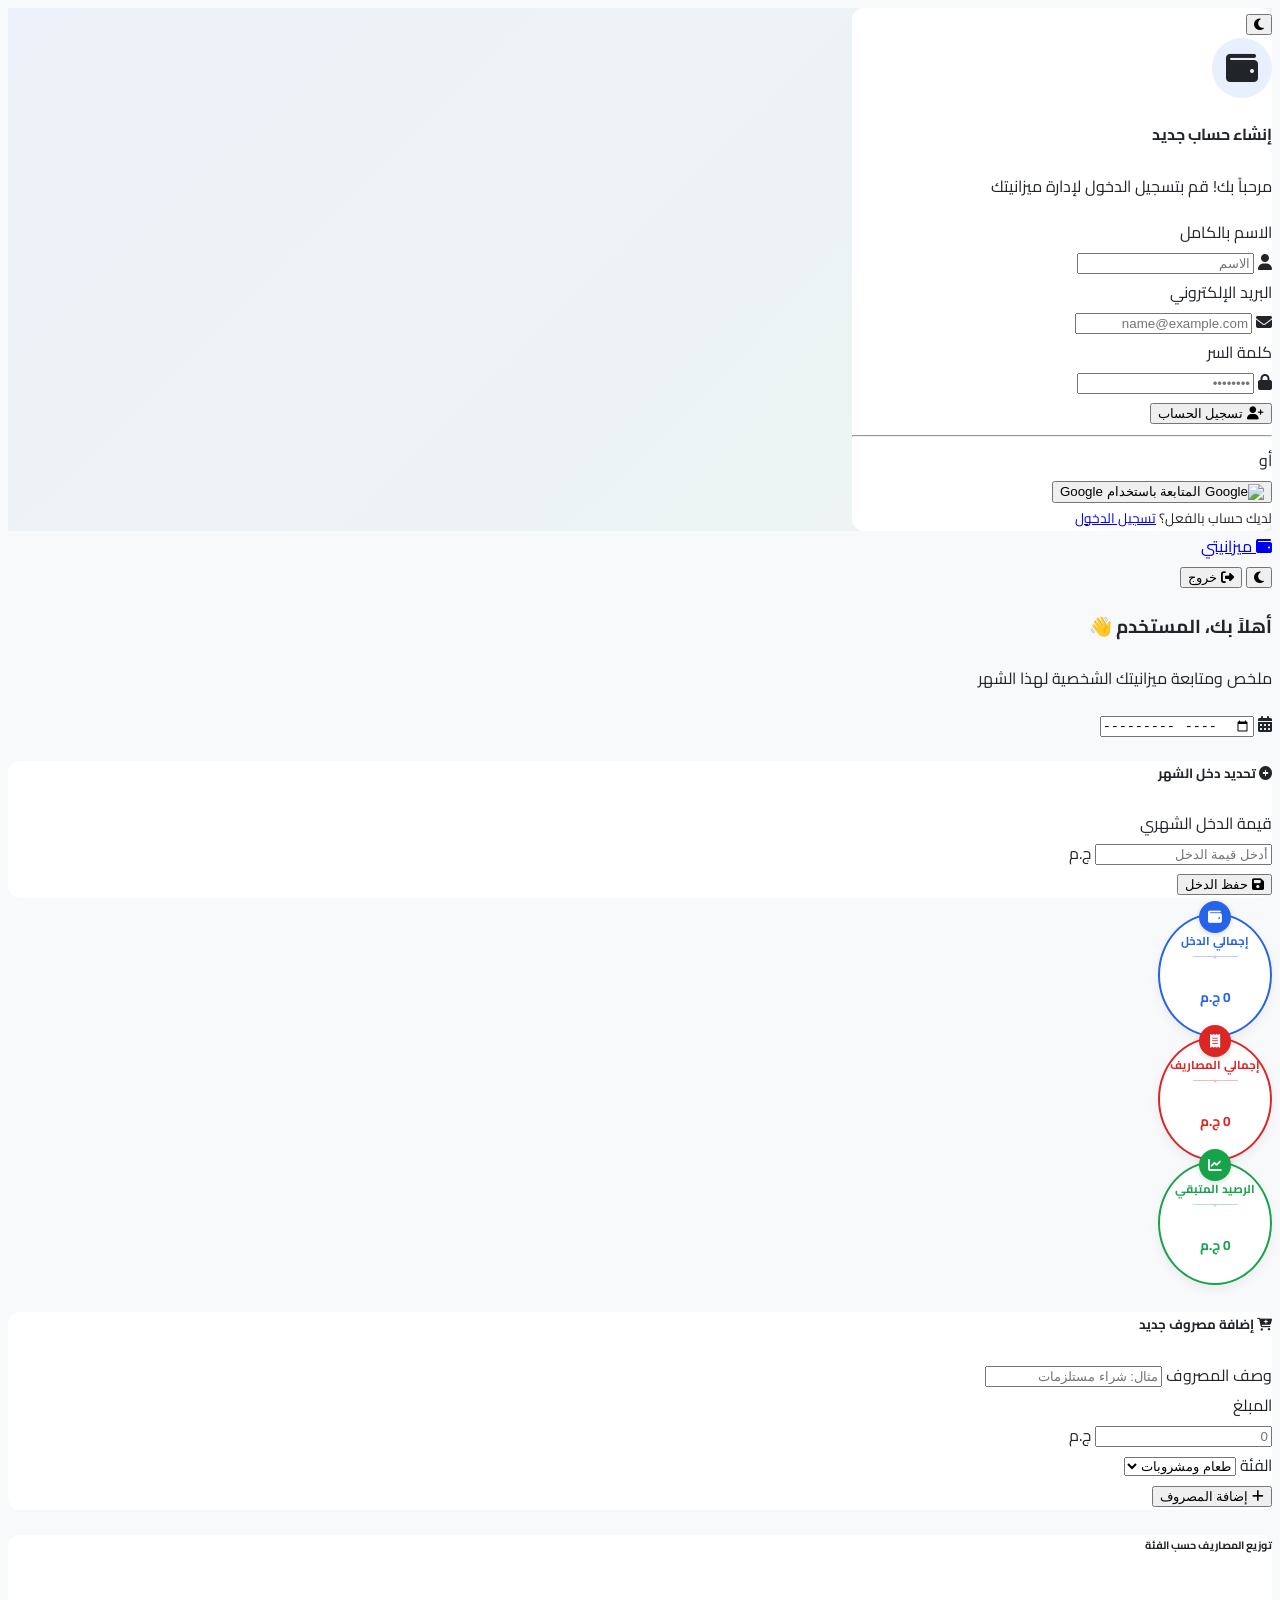
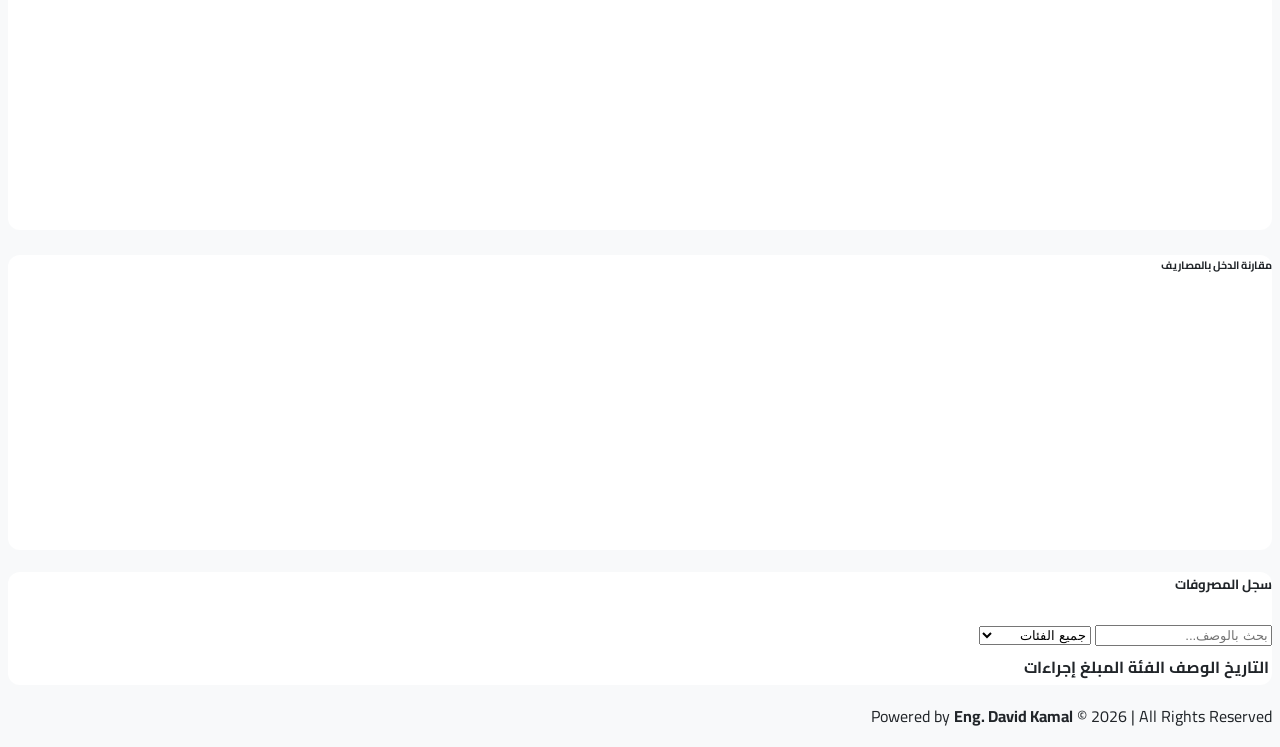
==== index.html @ 18a482fd "Update index.html Added footer section with copyright information." ====
<!DOCTYPE html>
<html lang="ar" dir="rtl" data-bs-theme="light">
<head>
    <meta charset="UTF-8">
    <meta name="viewport" content="width=device-width, initial-scale=1.0">
    <title>إدارة الميزانية المنزلية</title>
    <!-- Google Fonts: Cairo -->
    <link rel="preconnect" href="https://fonts.googleapis.com">
    <link rel="preconnect" href="https://fonts.gstatic.com" crossorigin>
    <link href="https://fonts.googleapis.com/css2?family=Cairo:wght@400;600;700&display=swap" rel="stylesheet">
    <!-- Bootstrap 5 RTL -->
    <link rel="stylesheet" href="https://cdn.jsdelivr.net/npm/bootstrap@5.3.2/dist/css/bootstrap.rtl.min.css">
    <!-- Font Awesome -->
    <link rel="stylesheet" href="https://cdnjs.cloudflare.com/ajax/libs/font-awesome/6.5.1/css/all.min.css">
    <!-- Custom CSS -->
    <link rel="stylesheet" href="style.css">
</head>
<body>

    <!-- Auth Section -->
    <section id="authSection" class="auth-container d-flex align-items-center justify-content-center min-vh-100">
        <div class="card auth-card shadow-sm p-4 border">
            <div class="text-end mb-2">
                <button id="themeToggleAuth" class="btn btn-sm btn-outline-secondary rounded-circle">
                    <i class="fa-solid fa-moon"></i>
                </button>
            </div>
            <div class="text-center mb-4">
                <div class="auth-icon-wrapper mb-2">
                    <i class="fa-solid fa-wallet fa-2x text-primary"></i>
                </div>
                <h4 id="authTitle" class="fw-bold mb-1">إنشاء حساب جديد</h4>
                <p class="text-muted small mb-0">مرحباً بك! قم بتسجيل الدخول لإدارة ميزانيتك</p>
            </div>

            <form id="authForm">
                <div id="nameFieldGroup" class="mb-3">
                    <label class="form-label fw-semibold">الاسم بالكامل</label>
                    <div class="input-group">
                        <span class="input-group-text"><i class="fa-solid fa-user"></i></span>
                        <input type="text" id="authName" class="form-control" placeholder="الاسم">
                    </div>
                </div>
                <div class="mb-3">
                    <label class="form-label fw-semibold">البريد الإلكتروني</label>
                    <div class="input-group">
                        <span class="input-group-text"><i class="fa-solid fa-envelope"></i></span>
                        <input type="email" id="authEmail" class="form-control" placeholder="name@example.com" required>
                    </div>
                </div>
                <div class="mb-3">
                    <label class="form-label fw-semibold">كلمة السر</label>
                    <div class="input-group">
                        <span class="input-group-text"><i class="fa-solid fa-lock"></i></span>
                        <input type="password" id="authPassword" class="form-control" placeholder="••••••••" required>
                    </div>
                </div>
                <button type="submit" id="authBtn" class="btn btn-primary w-100 py-2 fw-bold mb-3">
                    <i class="fa-solid fa-user-plus me-1"></i> تسجيل الحساب
                </button>
            </form>

            <div class="text-center position-relative my-3">
                <hr class="text-muted">
                <span class="position-absolute top-50 start-50 translate-middle bg-body px-3 text-muted small">أو</span>
            </div>

            <button id="googleAuthBtn" class="btn btn-outline-secondary w-100 py-2 fw-semibold mb-3 d-flex align-items-center justify-content-center gap-2">
                <img src="https://www.gstatic.com/firebasejs/ui/2.0.0/images/auth/google.svg" width="18" alt="Google">
                المتابعة باستخدام Google
            </button>

            <div class="text-center fs-7">
                <span id="toggleAuthText" class="text-muted">لديك حساب بالفعل؟</span>
                <a href="#" id="toggleAuthBtn" class="fw-bold text-decoration-none ms-1">تسجيل الدخول</a>
            </div>
        </div>
    </section>

    <!-- App Dashboard Section -->
    <section id="appSection" class="d-none">
        <!-- Navbar -->
        <nav class="navbar navbar-expand-lg bg-body shadow-sm sticky-top py-2 border-bottom">
            <div class="container">
                <a class="navbar-brand d-flex align-items-center gap-2 fw-bold text-primary fs-4" href="#">
                    <i class="fa-solid fa-wallet"></i>
                    <span>ميزانيتي</span>
                </a>
                <div class="d-flex align-items-center gap-3">
                    <button id="themeToggleApp" class="btn btn-sm btn-outline-secondary rounded-circle">
                        <i class="fa-solid fa-moon"></i>
                    </button>
                    <button id="logoutBtn" class="btn btn-outline-danger btn-sm rounded-pill px-3">
                        <i class="fa-solid fa-right-from-bracket me-1"></i> خروج
                    </button>
                </div>
            </div>
        </nav>

        <!-- Main Content -->
        <main class="container py-4">
            <!-- 1. الترحيب واختيار الشهر -->
            <div class="row align-items-center mb-4">
                <div class="col-md-6 mb-3 mb-md-0">
                    <h3 class="fw-bold mb-1">أهلاً بك، <span id="userNameDisplay" class="text-primary">المستخدم</span> 👋</h3>
                    <p class="text-muted mb-0">ملخص ومتابعة ميزانيتك الشخصية لهذا الشهر</p>
                </div>
                <div class="col-md-6 d-flex justify-content-md-end">
                    <div class="input-group shadow-sm" style="max-width: 240px;">
                        <span class="input-group-text bg-primary text-white"><i class="fa-solid fa-calendar-days"></i></span>
                        <input type="month" id="monthPicker" class="form-control fw-bold text-center">
                    </div>
                </div>
            </div>

            <!-- 2. نموذج تحديد الدخل الشهري -->
            <div class="card border shadow-sm p-4 mb-4">
                <h5 class="fw-bold mb-3 d-flex align-items-center gap-2">
                    <i class="fa-solid fa-plus-circle text-primary"></i> تحديد دخل الشهر
                </h5>
                <div class="row align-items-end g-3">
                    <div class="col-md-8">
                        <label class="form-label text-muted small fw-semibold">قيمة الدخل الشهري</label>
                        <div class="input-group">
                            <input type="number" id="monthlyIncomeInput" class="form-control" placeholder="أدخل قيمة الدخل">
                            <span class="input-group-text">ج.م</span>
                        </div>
                    </div>
                    <div class="col-md-4">
                        <button id="saveIncomeBtn" class="btn btn-primary w-100 fw-bold">
                            <i class="fa-solid fa-floppy-disk me-1"></i> حفظ الدخل
                        </button>
                    </div>
                </div>
            </div>

          <!-- 3. بطاقات ملخص الأرقام (دوائر صغيرة بجانب بعضها) -->
<div class="summary-horizontal-container mb-4">
    <div class="d-flex justify-content-center align-items-center gap-3 flex-wrap">
        <!-- إجمالي الدخل -->
        <div class="stat-circle income-card">
            <div class="icon-badge bg-blue">
                <i class="fa-solid fa-wallet"></i>
            </div>
            <span class="stat-title text-blue">إجمالي الدخل</span>
            <div class="divider-line bg-blue">
                <span class="dot bg-blue"></span>
            </div>
            <h5 id="totalIncomeText" class="stat-value text-blue mb-0">0 ج.م</h5>
        </div>

        <!-- إجمالي المصاريف -->
        <div class="stat-circle expense-card">
            <div class="icon-badge bg-red">
                <i class="fa-solid fa-receipt"></i>
            </div>
            <span class="stat-title text-red">إجمالي المصاريف</span>
            <div class="divider-line bg-red">
                <span class="dot bg-red"></span>
            </div>
            <h5 id="totalExpenseText" class="stat-value text-red mb-0">0 ج.م</h5>
        </div>

        <!-- الرصيد المتبقي -->
        <div class="stat-circle remaining-card">
            <div class="icon-badge bg-green">
                <i class="fa-solid fa-chart-line"></i>
            </div>
            <span class="stat-title text-green">الرصيد المتبقي</span>
            <div class="divider-line bg-green">
                <span class="dot bg-green"></span>
            </div>
            <h5 id="remainingText" class="stat-value text-green mb-0">0 ج.م</h5>
        </div>
    </div>
</div>

            <!-- 4. نموذج إضافة المصروف -->
            <div class="card border shadow-sm p-4 mb-4">
                <h5 class="fw-bold mb-3 d-flex align-items-center gap-2">
                    <i class="fa-solid fa-cart-plus text-danger"></i> إضافة مصروف جديد
                </h5>
                <form id="transactionForm" class="row g-3">
                    <div class="col-md-5">
                        <label class="form-label text-muted small fw-semibold">وصف المصروف</label>
                        <input type="text" id="descInput" class="form-control" placeholder="مثال: شراء مستلزمات" required>
                    </div>
                    <div class="col-md-3">
                        <label class="form-label text-muted small fw-semibold">المبلغ</label>
                        <div class="input-group">
                            <input type="number" id="amountInput" class="form-control" placeholder="0" step="0.01" required>
                            <span class="input-group-text">ج.م</span>
                        </div>
                    </div>
                    <div class="col-md-4">
                        <label class="form-label text-muted small fw-semibold">الفئة</label>
                        <select id="categoryInput" class="form-select">
                            <option value="طعام">طعام ومشروبات</option>
                            <option value="تسوق">تسوق</option>
                            <option value="فواتير">فواتير وخدمات</option>
                            <option value="مواصلات">مواصلات</option>
                            <option value="صحة">صحة وعلاج</option>
                            <option value="أخرى">أخرى</option>
                        </select>
                    </div>
                    <div class="col-12 text-end mt-4">
                        <button type="submit" class="btn btn-danger fw-bold px-4">
                            <i class="fa-solid fa-plus me-1"></i> إضافة المصروف
                        </button>
                    </div>
                </form>
            </div>

            <!-- 5. الرسوم البيانية -->
            <div class="row g-4 mb-4">
                <div class="col-md-6">
                    <div class="card border shadow-sm p-4">
                        <h6 class="fw-bold mb-3">توزيع المصاريف حسب الفئة</h6>
                        <div class="chart-container" style="position: relative; height: 250px;">
                            <canvas id="categoryChart"></canvas>
                        </div>
                    </div>
                </div>
                <div class="col-md-6">
                    <div class="card border shadow-sm p-4">
                        <h6 class="fw-bold mb-3">مقارنة الدخل بالمصاريف</h6>
                        <div class="chart-container" style="position: relative; height: 250px;">
                            <canvas id="comparisonChart"></canvas>
                        </div>
                    </div>
                </div>
            </div>

            <!-- 6. جدول سجل المصروفات -->
            <div class="card border shadow-sm p-4">
                <div class="d-flex flex-wrap align-items-center justify-content-between gap-3 mb-3">
                    <h5 class="fw-bold mb-0">سجل المصروفات</h5>
                    <div class="d-flex flex-wrap gap-2">
                        <input type="text" id="searchInput" class="form-control form-control-sm" placeholder="بحث بالوصف..." style="max-width: 200px;">
                        <select id="filterCategory" class="form-select form-select-sm" style="max-width: 160px;">
                            <option value="ALL">جميع الفئات</option>
                            <option value="طعام">طعام ومشروبات</option>
                            <option value="تسوق">تسوق</option>
                            <option value="فواتير">فواتير وخدمات</option>
                            <option value="مواصلات">مواصلات</option>
                            <option value="صحة">صحة وعلاج</option>
                            <option value="أخرى">أخرى</option>
                        </select>
                    </div>
                </div>

                <div class="table-responsive">
                    <table class="table table-hover align-middle mb-0">
                        <thead class="table-light">
                            <tr>
                                <th>التاريخ</th>
                                <th>الوصف</th>
                                <th>الفئة</th>
                                <th>المبلغ</th>
                                <th class="text-center">إجراءات</th>
                            </tr>
                        </thead>
                        <tbody id="transactionsTableBody">
                            <!-- Populated via JS -->
                        </tbody>
                    </table>
                </div>
            </div>
        </main>
       <!-- Footer / Copyright Section -->
<footer class="footer py-3 bg-body border-top text-center mt-auto">
    <div class="container">
        <p class="text-muted small mb-0">
            Powered by <strong class="text-primary">Eng. David Kamal</strong> &copy; 2026 | All Rights Reserved
        </p>
    </div>
</footer>
    </section>

    <!-- Dependencies -->
    <script src="https://cdn.jsdelivr.net/npm/bootstrap@5.3.2/dist/js/bootstrap.bundle.min.js"></script>
    <script src="https://cdn.jsdelivr.net/npm/chart.js"></script>
    <script src="https://cdn.jsdelivr.net/npm/sweetalert2@11"></script>
    <script type="module" src="app.js"></script>
</body>
</html>
---- style.css ----
/* ==========================================
   1. General Setup & Variables
   ========================================== */
:root {
    --bg-body: #f8f9fa;
    --card-bg: #ffffff;
    --text-color: #212529;
    --border-color: #dee2e6;
    --primary-blue: #2563eb;
    --danger-red: #dc2626;
    --success-green: #16a34a;
}

[data-bs-theme="dark"] {
    --bg-body: #0f172a;
    --card-bg: #1e293b;
    --text-color: #f8fafc;
    --border-color: #334155;
}

body {
    font-family: 'Cairo', sans-serif;
    background-color: var(--bg-body);
    color: var(--text-color);
    transition: background-color 0.3s ease, color 0.3s ease;
}

/* ==========================================
   2. Authentication Section
   ========================================== */
.auth-container {
    background: linear-gradient(135deg, rgba(37, 99, 235, 0.05) 0%, rgba(22, 163, 74, 0.05) 100%);
}

.auth-card {
    width: 100%;
    max-width: 420px;
    border-radius: 16px;
    background-color: var(--card-bg) !important;
    border-color: var(--border-color) !important;
}

.auth-icon-wrapper {
    width: 60px;
    height: 60px;
    background-color: rgba(37, 99, 235, 0.1);
    border-radius: 50%;
    display: inline-flex;
    align-items: center;
    justify-content: center;
}

.fs-7 {
    font-size: 0.85rem;
}

/* ==========================================
   3. Cards & Structure
   ========================================== */
.card {
    background-color: var(--card-bg) !important;
    border-color: var(--border-color) !important;
    border-radius: 12px;
    color: var(--text-color);
}

/* ==========================================
   4. Compact Horizontal Circle Summary Cards
   ========================================== */
.summary-horizontal-container {
    padding: 15px 0 5px 0;
    width: 100%;
}

.stat-circle {
    position: relative !important;
    width: 110px !important;
    height: 110px !important;
    min-width: 110px !important;
    min-height: 110px !important;
    border-radius: 50% !important;
    background-color: var(--card-bg) !important;
    display: flex !important;
    flex-direction: column !important;
    align-items: center !important;
    justify-content: center !important;
    box-shadow: 0 4px 12px rgba(0, 0, 0, 0.06);
    border: 2px solid;
    padding-top: 10px !important;
    transition: transform 0.2s ease, box-shadow 0.2s ease;
}

.stat-circle:hover {
    transform: translateY(-3px);
    box-shadow: 0 6px 16px rgba(0, 0, 0, 0.1);
}

/* Card Borders & Colors */
.income-card { border-color: var(--primary-blue) !important; }
.expense-card { border-color: var(--danger-red) !important; }
.remaining-card { border-color: var(--success-green) !important; }

.text-blue { color: var(--primary-blue) !important; }
.text-red { color: var(--danger-red) !important; }
.text-green { color: var(--success-green) !important; }

/* Floating Top Icon Badge */
.icon-badge {
    position: absolute !important;
    top: -14px !important;
    width: 32px !important;
    height: 32px !important;
    border-radius: 50% !important;
    display: flex !important;
    align-items: center !important;
    justify-content: center !important;
    color: #ffffff !important;
    font-size: 0.85rem !important;
    box-shadow: 0 2px 6px rgba(0, 0, 0, 0.15);
}

.bg-blue { background-color: var(--primary-blue) !important; }
.bg-red { background-color: var(--danger-red) !important; }
.bg-green { background-color: var(--success-green) !important; }

/* Typography & Separator inside Circles */
.stat-title {
    font-weight: 700;
    font-size: 0.72rem !important;
    margin-top: 2px;
    white-space: nowrap;
}

.stat-value {
    font-weight: 700;
    font-size: 0.85rem !important;
    white-space: nowrap;
}

.divider-line {
    position: relative;
    width: 45px !important;
    height: 1px !important;
    opacity: 0.3;
    margin: 4px 0 !important;
}

.divider-line .dot {
    position: absolute;
    top: 50%;
    left: 50%;
    transform: translate(-50%, -50%);
    width: 3px !important;
    height: 3px !important;
    border-radius: 50%;
    opacity: 1;
}

/* ==========================================
   5. Tables & Form Controls
   ========================================== */
.table {
    color: var(--text-color) !important;
}

[data-bs-theme="dark"] .table-light {
    background-color: #334155 !important;
    color: #f8fafc !important;
}

[data-bs-theme="dark"] .form-control,
[data-bs-theme="dark"] .form-select,
[data-bs-theme="dark"] .input-group-text {
    background-color: #1e293b;
    border-color: #334155;
    color: #f8fafc;
}

[data-bs-theme="dark"] .form-control::placeholder {
    color: #94a3b8;
}

/* Responsive adjustments */
@media (max-width: 576px) {
    .stat-circle {
        width: 95px !important;
        height: 95px !important;
        min-width: 95px !important;
        min-height: 95px !important;
    }
    .stat-title {
        font-size: 0.65rem !important;
    }
    .stat-value {
        font-size: 0.75rem !important;
    }
}
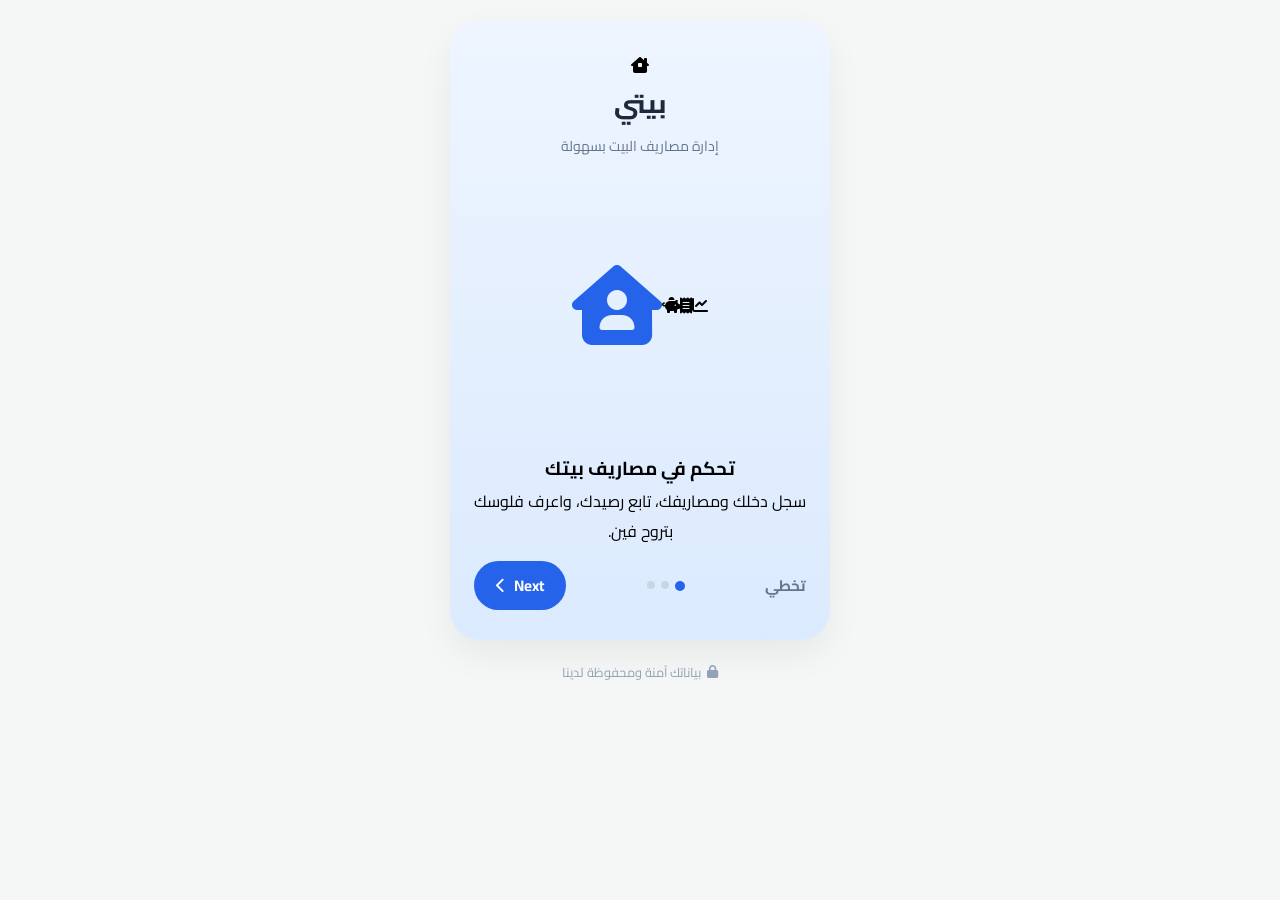
==== commit 93cd5483: "Rename onboarding.html to index.html" ====
--- a/index.html
+++ b/index.html
@@ -1,286 +1,94 @@
-<!DOCTYPE html>
-<html lang="ar" dir="rtl" data-bs-theme="light">
-<head>
-    <meta charset="UTF-8">
-    <meta name="viewport" content="width=device-width, initial-scale=1.0">
-    <title>إدارة الميزانية المنزلية</title>
-    <!-- Google Fonts: Cairo -->
-    <link rel="preconnect" href="https://fonts.googleapis.com">
-    <link rel="preconnect" href="https://fonts.gstatic.com" crossorigin>
-    <link href="https://fonts.googleapis.com/css2?family=Cairo:wght@400;600;700&display=swap" rel="stylesheet">
-    <!-- Bootstrap 5 RTL -->
-    <link rel="stylesheet" href="https://cdn.jsdelivr.net/npm/bootstrap@5.3.2/dist/css/bootstrap.rtl.min.css">
-    <!-- Font Awesome -->
-    <link rel="stylesheet" href="https://cdnjs.cloudflare.com/ajax/libs/font-awesome/6.5.1/css/all.min.css">
-    <!-- Custom CSS -->
-    <link rel="stylesheet" href="style.css">
-</head>
-<body>
-
-    <!-- Auth Section -->
-    <section id="authSection" class="auth-container d-flex align-items-center justify-content-center min-vh-100">
-        <div class="card auth-card shadow-sm p-4 border">
-            <div class="text-end mb-2">
-                <button id="themeToggleAuth" class="btn btn-sm btn-outline-secondary rounded-circle">
-                    <i class="fa-solid fa-moon"></i>
-                </button>
-            </div>
-            <div class="text-center mb-4">
-                <div class="auth-icon-wrapper mb-2">
-                    <i class="fa-solid fa-wallet fa-2x text-primary"></i>
-                </div>
-                <h4 id="authTitle" class="fw-bold mb-1">إنشاء حساب جديد</h4>
-                <p class="text-muted small mb-0">مرحباً بك! قم بتسجيل الدخول لإدارة ميزانيتك</p>
-            </div>
-
-            <form id="authForm">
-                <div id="nameFieldGroup" class="mb-3">
-                    <label class="form-label fw-semibold">الاسم بالكامل</label>
-                    <div class="input-group">
-                        <span class="input-group-text"><i class="fa-solid fa-user"></i></span>
-                        <input type="text" id="authName" class="form-control" placeholder="الاسم">
-                    </div>
-                </div>
-                <div class="mb-3">
-                    <label class="form-label fw-semibold">البريد الإلكتروني</label>
-                    <div class="input-group">
-                        <span class="input-group-text"><i class="fa-solid fa-envelope"></i></span>
-                        <input type="email" id="authEmail" class="form-control" placeholder="name@example.com" required>
-                    </div>
-                </div>
-                <div class="mb-3">
-                    <label class="form-label fw-semibold">كلمة السر</label>
-                    <div class="input-group">
-                        <span class="input-group-text"><i class="fa-solid fa-lock"></i></span>
-                        <input type="password" id="authPassword" class="form-control" placeholder="••••••••" required>
-                    </div>
-                </div>
-                <button type="submit" id="authBtn" class="btn btn-primary w-100 py-2 fw-bold mb-3">
-                    <i class="fa-solid fa-user-plus me-1"></i> تسجيل الحساب
-                </button>
-            </form>
-
-            <div class="text-center position-relative my-3">
-                <hr class="text-muted">
-                <span class="position-absolute top-50 start-50 translate-middle bg-body px-3 text-muted small">أو</span>
-            </div>
-
-            <button id="googleAuthBtn" class="btn btn-outline-secondary w-100 py-2 fw-semibold mb-3 d-flex align-items-center justify-content-center gap-2">
-                <img src="https://www.gstatic.com/firebasejs/ui/2.0.0/images/auth/google.svg" width="18" alt="Google">
-                المتابعة باستخدام Google
-            </button>
-
-            <div class="text-center fs-7">
-                <span id="toggleAuthText" class="text-muted">لديك حساب بالفعل؟</span>
-                <a href="#" id="toggleAuthBtn" class="fw-bold text-decoration-none ms-1">تسجيل الدخول</a>
-            </div>
-        </div>
-    </section>
-
-    <!-- App Dashboard Section -->
-    <section id="appSection" class="d-none">
-        <!-- Navbar -->
-        <nav class="navbar navbar-expand-lg bg-body shadow-sm sticky-top py-2 border-bottom">
-            <div class="container">
-                <a class="navbar-brand d-flex align-items-center gap-2 fw-bold text-primary fs-4" href="#">
-                    <i class="fa-solid fa-wallet"></i>
-                    <span>ميزانيتي</span>
-                </a>
-                <div class="d-flex align-items-center gap-3">
-                    <button id="themeToggleApp" class="btn btn-sm btn-outline-secondary rounded-circle">
-                        <i class="fa-solid fa-moon"></i>
-                    </button>
-                    <button id="logoutBtn" class="btn btn-outline-danger btn-sm rounded-pill px-3">
-                        <i class="fa-solid fa-right-from-bracket me-1"></i> خروج
-                    </button>
-                </div>
-            </div>
-        </nav>
-
-        <!-- Main Content -->
-        <main class="container py-4">
-            <!-- 1. الترحيب واختيار الشهر -->
-            <div class="row align-items-center mb-4">
-                <div class="col-md-6 mb-3 mb-md-0">
-                    <h3 class="fw-bold mb-1">أهلاً بك، <span id="userNameDisplay" class="text-primary">المستخدم</span> 👋</h3>
-                    <p class="text-muted mb-0">ملخص ومتابعة ميزانيتك الشخصية لهذا الشهر</p>
-                </div>
-                <div class="col-md-6 d-flex justify-content-md-end">
-                    <div class="input-group shadow-sm" style="max-width: 240px;">
-                        <span class="input-group-text bg-primary text-white"><i class="fa-solid fa-calendar-days"></i></span>
-                        <input type="month" id="monthPicker" class="form-control fw-bold text-center">
-                    </div>
-                </div>
-            </div>
-
-            <!-- 2. نموذج تحديد الدخل الشهري -->
-            <div class="card border shadow-sm p-4 mb-4">
-                <h5 class="fw-bold mb-3 d-flex align-items-center gap-2">
-                    <i class="fa-solid fa-plus-circle text-primary"></i> تحديد دخل الشهر
-                </h5>
-                <div class="row align-items-end g-3">
-                    <div class="col-md-8">
-                        <label class="form-label text-muted small fw-semibold">قيمة الدخل الشهري</label>
-                        <div class="input-group">
-                            <input type="number" id="monthlyIncomeInput" class="form-control" placeholder="أدخل قيمة الدخل">
-                            <span class="input-group-text">ج.م</span>
-                        </div>
-                    </div>
-                    <div class="col-md-4">
-                        <button id="saveIncomeBtn" class="btn btn-primary w-100 fw-bold">
-                            <i class="fa-solid fa-floppy-disk me-1"></i> حفظ الدخل
-                        </button>
-                    </div>
-                </div>
-            </div>
-
-          <!-- 3. بطاقات ملخص الأرقام (دوائر صغيرة بجانب بعضها) -->
-<div class="summary-horizontal-container mb-4">
-    <div class="d-flex justify-content-center align-items-center gap-3 flex-wrap">
-        <!-- إجمالي الدخل -->
-        <div class="stat-circle income-card">
-            <div class="icon-badge bg-blue">
-                <i class="fa-solid fa-wallet"></i>
-            </div>
-            <span class="stat-title text-blue">إجمالي الدخل</span>
-            <div class="divider-line bg-blue">
-                <span class="dot bg-blue"></span>
-            </div>
-            <h5 id="totalIncomeText" class="stat-value text-blue mb-0">0 ج.م</h5>
-        </div>
-
-        <!-- إجمالي المصاريف -->
-        <div class="stat-circle expense-card">
-            <div class="icon-badge bg-red">
-                <i class="fa-solid fa-receipt"></i>
-            </div>
-            <span class="stat-title text-red">إجمالي المصاريف</span>
-            <div class="divider-line bg-red">
-                <span class="dot bg-red"></span>
-            </div>
-            <h5 id="totalExpenseText" class="stat-value text-red mb-0">0 ج.م</h5>
-        </div>
-
-        <!-- الرصيد المتبقي -->
-        <div class="stat-circle remaining-card">
-            <div class="icon-badge bg-green">
-                <i class="fa-solid fa-chart-line"></i>
-            </div>
-            <span class="stat-title text-green">الرصيد المتبقي</span>
-            <div class="divider-line bg-green">
-                <span class="dot bg-green"></span>
-            </div>
-            <h5 id="remainingText" class="stat-value text-green mb-0">0 ج.م</h5>
-        </div>
-    </div>
-</div>
-
-            <!-- 4. نموذج إضافة المصروف -->
-            <div class="card border shadow-sm p-4 mb-4">
-                <h5 class="fw-bold mb-3 d-flex align-items-center gap-2">
-                    <i class="fa-solid fa-cart-plus text-danger"></i> إضافة مصروف جديد
-                </h5>
-                <form id="transactionForm" class="row g-3">
-                    <div class="col-md-5">
-                        <label class="form-label text-muted small fw-semibold">وصف المصروف</label>
-                        <input type="text" id="descInput" class="form-control" placeholder="مثال: شراء مستلزمات" required>
-                    </div>
-                    <div class="col-md-3">
-                        <label class="form-label text-muted small fw-semibold">المبلغ</label>
-                        <div class="input-group">
-                            <input type="number" id="amountInput" class="form-control" placeholder="0" step="0.01" required>
-                            <span class="input-group-text">ج.م</span>
-                        </div>
-                    </div>
-                    <div class="col-md-4">
-                        <label class="form-label text-muted small fw-semibold">الفئة</label>
-                        <select id="categoryInput" class="form-select">
-                            <option value="طعام">طعام ومشروبات</option>
-                            <option value="تسوق">تسوق</option>
-                            <option value="فواتير">فواتير وخدمات</option>
-                            <option value="مواصلات">مواصلات</option>
-                            <option value="صحة">صحة وعلاج</option>
-                            <option value="أخرى">أخرى</option>
-                        </select>
-                    </div>
-                    <div class="col-12 text-end mt-4">
-                        <button type="submit" class="btn btn-danger fw-bold px-4">
-                            <i class="fa-solid fa-plus me-1"></i> إضافة المصروف
-                        </button>
-                    </div>
-                </form>
-            </div>
-
-            <!-- 5. الرسوم البيانية -->
-            <div class="row g-4 mb-4">
-                <div class="col-md-6">
-                    <div class="card border shadow-sm p-4">
-                        <h6 class="fw-bold mb-3">توزيع المصاريف حسب الفئة</h6>
-                        <div class="chart-container" style="position: relative; height: 250px;">
-                            <canvas id="categoryChart"></canvas>
-                        </div>
-                    </div>
-                </div>
-                <div class="col-md-6">
-                    <div class="card border shadow-sm p-4">
-                        <h6 class="fw-bold mb-3">مقارنة الدخل بالمصاريف</h6>
-                        <div class="chart-container" style="position: relative; height: 250px;">
-                            <canvas id="comparisonChart"></canvas>
-                        </div>
-                    </div>
-                </div>
-            </div>
-
-            <!-- 6. جدول سجل المصروفات -->
-            <div class="card border shadow-sm p-4">
-                <div class="d-flex flex-wrap align-items-center justify-content-between gap-3 mb-3">
-                    <h5 class="fw-bold mb-0">سجل المصروفات</h5>
-                    <div class="d-flex flex-wrap gap-2">
-                        <input type="text" id="searchInput" class="form-control form-control-sm" placeholder="بحث بالوصف..." style="max-width: 200px;">
-                        <select id="filterCategory" class="form-select form-select-sm" style="max-width: 160px;">
-                            <option value="ALL">جميع الفئات</option>
-                            <option value="طعام">طعام ومشروبات</option>
-                            <option value="تسوق">تسوق</option>
-                            <option value="فواتير">فواتير وخدمات</option>
-                            <option value="مواصلات">مواصلات</option>
-                            <option value="صحة">صحة وعلاج</option>
-                            <option value="أخرى">أخرى</option>
-                        </select>
-                    </div>
-                </div>
-
-                <div class="table-responsive">
-                    <table class="table table-hover align-middle mb-0">
-                        <thead class="table-light">
-                            <tr>
-                                <th>التاريخ</th>
-                                <th>الوصف</th>
-                                <th>الفئة</th>
-                                <th>المبلغ</th>
-                                <th class="text-center">إجراءات</th>
-                            </tr>
-                        </thead>
-                        <tbody id="transactionsTableBody">
-                            <!-- Populated via JS -->
-                        </tbody>
-                    </table>
-                </div>
-            </div>
-        </main>
-       <!-- Footer / Copyright Section -->
-<footer class="footer py-3 bg-body border-top text-center mt-auto">
-    <div class="container">
-        <p class="text-muted small mb-0">
-            Powered by <strong class="text-primary">Eng. David Kamal</strong> &copy; 2026 | All Rights Reserved
-        </p>
-    </div>
-</footer>
-    </section>
-
-    <!-- Dependencies -->
-    <script src="https://cdn.jsdelivr.net/npm/bootstrap@5.3.2/dist/js/bootstrap.bundle.min.js"></script>
-    <script src="https://cdn.jsdelivr.net/npm/chart.js"></script>
-    <script src="https://cdn.jsdelivr.net/npm/sweetalert2@11"></script>
-    <script type="module" src="app.js"></script>
-</body>
-</html>
+<!DOCTYPE html>
+<html lang="ar" dir="rtl">
+<head>
+    <meta charset="UTF-8">
+    <meta name="viewport" content="width=device-width, initial-scale=1.0">
+    <title>مرحباً بك في بيتي</title>
+    <link href="https://fonts.googleapis.com/css2?family=Cairo:wght@400;600;700;800&display=swap" rel="stylesheet">
+    <link rel="stylesheet" href="https://cdnjs.cloudflare.com/ajax/libs/font-awesome/6.5.1/css/all.min.css">
+    <link rel="stylesheet" href="onboarding.css">
+</head>
+<body>
+
+    <div class="onboarding-card theme-blue" id="mainContainer">
+        <!-- Slide 1: تحكم في مصاريف بيتك -->
+        <div class="slide active" id="slide1">
+            <div class="header-logo">
+                <i class="fa-solid fa-house-chimney-window logo-icon"></i>
+                <h2>بيتي</h2>
+                <p>إدارة مصاريف البيت بسهولة</p>
+            </div>
+            <div class="illustration">
+                <div class="circle-icon top-left"><i class="fa-solid fa-chart-line"></i></div>
+                <div class="circle-icon top-right"><i class="fa-solid fa-receipt"></i></div>
+                <div class="circle-icon bottom-right"><i class="fa-solid fa-piggy-bank"></i></div>
+                <div class="main-house-illustration">
+                    <i class="fa-solid fa-house-user main-icon"></i>
+                </div>
+            </div>
+            <div class="slide-content">
+                <h3>تحكم في مصاريف بيتك</h3>
+                <p>سجل دخلك ومصاريفك، تابع رصيدك، واعرف فلوسك بتروح فين.</p>
+            </div>
+        </div>
+
+        <!-- Slide 2: سجل مصاريفك -->
+        <div class="slide" id="slide2">
+            <div class="header-title">
+                <h2>سجل مصاريفك</h2>
+                <p>صنف مصاريفك حسب الفئات المختلفة وكن دائماً على اطلاع.</p>
+            </div>
+            <div class="illustration">
+                <div class="receipt-card">
+                    <div class="receipt-item"><i class="fa-solid fa-cart-shopping text-red"></i><span>1,250 ج</span></div>
+                    <div class="receipt-item"><i class="fa-solid fa-house text-red"></i><span>2,000 ج</span></div>
+                    <div class="receipt-item"><i class="fa-solid fa-car text-red"></i><span>750 ج</span></div>
+                    <div class="receipt-item"><i class="fa-solid fa-utensils text-red"></i><span>2,100 ج</span></div>
+                </div>
+            </div>
+            <div class="slide-content"></div>
+        </div>
+
+        <!-- Slide 3: تابع رصيدك بسهولة -->
+        <div class="slide" id="slide3">
+            <div class="header-title">
+                <h2>تابع رصيدك بسهولة</h2>
+                <p>اعرف رصيدك المتبقي في أي وقت وتابع تقدمك نحو أهدافك.</p>
+            </div>
+            <div class="illustration">
+                <div class="balance-card">
+                    <span class="label">الرصيد المتبقي</span>
+                    <h3 class="amount">6,500 <small>ج.م</small></h3>
+                    <div class="chart-line"><i class="fa-solid fa-chart-line"></i></div>
+                </div>
+            </div>
+            <div class="slide-content">
+                <h3>ابدأ رحلتك الآن</h3>
+                <p>كل ما تحتاجه لإدارة مصاريف بيتك في مكان واحد.</p>
+            </div>
+        </div>
+
+        <!-- Controls / Navigation Footer -->
+        <div class="controls-footer">
+            <button class="btn-text" id="skipOrBackBtn" onclick="handleBackOrSkip()">تخطي</button>
+            
+            <div class="dots-indicator">
+                <span class="dot active" onclick="goToSlide(1)"></span>
+                <span class="dot" onclick="goToSlide(2)"></span>
+                <span class="dot" onclick="goToSlide(3)"></span>
+            </div>
+
+            <button class="btn-action" id="nextBtn" onclick="nextSlide()">
+                <span>Next</span> <i class="fa-solid fa-chevron-left"></i>
+            </button>
+        </div>
+    </div>
+
+    <!-- Global Footer -->
+    <div class="global-footer">
+        <i class="fa-solid fa-lock"></i> بياناتك آمنة ومحفوظة لدينا
+    </div>
+
+    <script src="onboarding.js"></script>
+</body>
+</html>
--- a/onboarding.css
+++ b/onboarding.css
@@ -0,0 +1,131 @@
+* {
+    box-sizing: border-box;
+    font-family: 'Cairo', sans-serif;
+    margin: 0;
+    padding: 0;
+}
+
+body {
+    background-color: #f4f7f6;
+    display: flex;
+    flex-direction: column;
+    align-items: center;
+    justify-content: center;
+    min-vh: 100vh;
+    padding: 20px;
+}
+
+/* Card Container with Dynamic Color Themes */
+.onboarding-card {
+    width: 100%;
+    max-width: 380px;
+    height: 620px;
+    border-radius: 30px;
+    padding: 30px 24px;
+    display: flex;
+    flex-direction: column;
+    justify-content: space-between;
+    position: relative;
+    box-shadow: 0 15px 35px rgba(0,0,0,0.06);
+    transition: background 0.4s ease;
+}
+
+.theme-blue { background: linear-gradient(180deg, #eef5ff 0%, #dbeafe 100%); }
+.theme-red { background: linear-gradient(180deg, #fff0f0 0%, #ffe4e4 100%); }
+.theme-green { background: linear-gradient(180deg, #f0fdf4 0%, #dcfce7 100%); }
+
+/* Slide Visibility */
+.slide { display: none; text-align: center; height: 100%; flex-direction: column; justify-content: space-between; }
+.slide.active { display: flex; }
+
+/* Header & Typography */
+.header-logo h2, .header-title h2 { font-weight: 800; font-size: 1.6rem; color: #1e293b; }
+.header-logo p, .header-title p { font-size: 0.88rem; color: #64748b; margin-top: 5px; }
+
+/* Illustrations Placeholder Cards */
+.illustration {
+    position: relative;
+    margin: 20px 0;
+    display: flex;
+    align-items: center;
+    justify-content: center;
+    flex-grow: 1;
+}
+
+.main-icon { font-size: 5rem; color: #2563eb; }
+
+.receipt-card, .balance-card {
+    background: #ffffff;
+    border-radius: 20px;
+    padding: 20px;
+    width: 85%;
+    box-shadow: 0 10px 20px rgba(0,0,0,0.04);
+}
+
+.receipt-item {
+    display: flex;
+    justify-content: space-between;
+    padding: 8px 0;
+    border-bottom: 1px border-dash #f1f5f9;
+}
+
+.balance-card .amount { font-size: 1.8rem; color: #16a34a; margin: 8px 0; }
+
+/* Bottom Navigation Controls */
+.controls-footer {
+    display: flex;
+    align-items: center;
+    justify-content: space-between;
+    padding-top: 15px;
+}
+
+.btn-text {
+    background: none;
+    border: none;
+    color: #64748b;
+    font-weight: 700;
+    font-size: 0.95rem;
+    cursor: pointer;
+}
+
+.dots-indicator { display: flex; gap: 6px; }
+.dot {
+    width: 8px;
+    height: 8px;
+    border-radius: 50%;
+    background-color: #cbd5e1;
+    cursor: pointer;
+    transition: all 0.3s;
+}
+
+/* Dynamic Dot & Button Theme Styles */
+.theme-blue .dot.active { background-color: #2563eb; width: 10px; height: 10px; }
+.theme-red .dot.active { background-color: #dc2626; width: 10px; height: 10px; }
+.theme-green .dot.active { background-color: #16a34a; width: 10px; height: 10px; }
+
+.btn-action {
+    border: none;
+    padding: 10px 22px;
+    border-radius: 25px;
+    color: #ffffff;
+    font-weight: 700;
+    font-size: 0.95rem;
+    cursor: pointer;
+    display: flex;
+    align-items: center;
+    gap: 8px;
+    transition: background 0.3s;
+}
+
+.theme-blue .btn-action { background-color: #2563eb; }
+.theme-red .btn-action { background-color: #dc2626; }
+.theme-green .btn-action { background-color: #16a34a; }
+
+.global-footer {
+    margin-top: 20px;
+    font-size: 0.8rem;
+    color: #94a3b8;
+    display: flex;
+    align-items: center;
+    gap: 6px;
+}
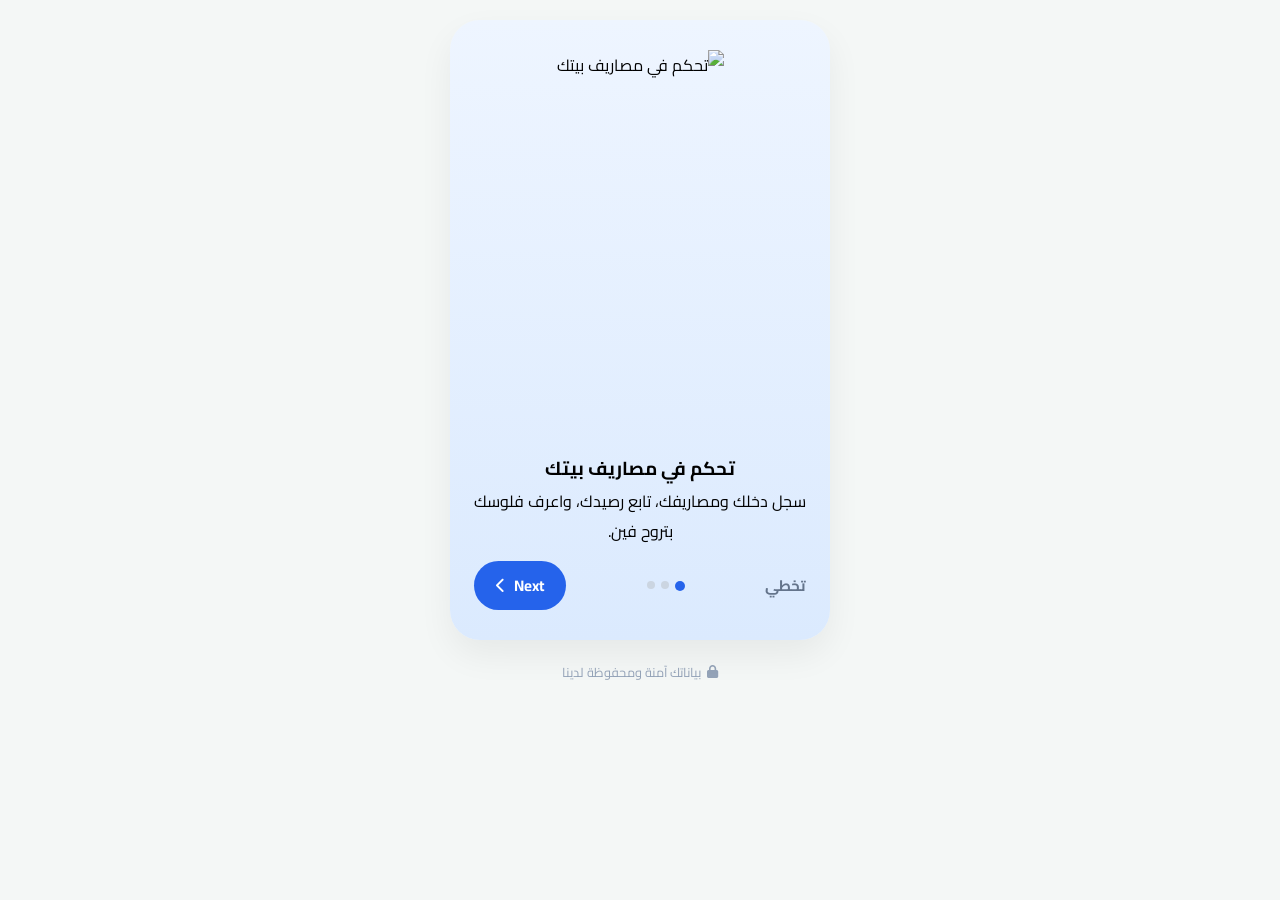
==== commit b37e0fc6: "Update index.html" ====
--- a/index.html
+++ b/index.html
@@ -11,20 +11,11 @@
 <body>
 
     <div class="onboarding-card theme-blue" id="mainContainer">
-        <!-- Slide 1: تحكم في مصاريف بيتك -->
+        
+        <!-- Slide 1 -->
         <div class="slide active" id="slide1">
-            <div class="header-logo">
-                <i class="fa-solid fa-house-chimney-window logo-icon"></i>
-                <h2>بيتي</h2>
-                <p>إدارة مصاريف البيت بسهولة</p>
-            </div>
-            <div class="illustration">
-                <div class="circle-icon top-left"><i class="fa-solid fa-chart-line"></i></div>
-                <div class="circle-icon top-right"><i class="fa-solid fa-receipt"></i></div>
-                <div class="circle-icon bottom-right"><i class="fa-solid fa-piggy-bank"></i></div>
-                <div class="main-house-illustration">
-                    <i class="fa-solid fa-house-user main-icon"></i>
-                </div>
+            <div class="slide-image-container">
+                <img src="slide1.png" alt="تحكم في مصاريف بيتك" class="slide-img">
             </div>
             <div class="slide-content">
                 <h3>تحكم في مصاريف بيتك</h3>
@@ -32,43 +23,29 @@
             </div>
         </div>
 
-        <!-- Slide 2: سجل مصاريفك -->
+        <!-- Slide 2 -->
         <div class="slide" id="slide2">
-            <div class="header-title">
-                <h2>سجل مصاريفك</h2>
-                <p>صنف مصاريفك حسب الفئات المختلفة وكن دائماً على اطلاع.</p>
-            </div>
-            <div class="illustration">
-                <div class="receipt-card">
-                    <div class="receipt-item"><i class="fa-solid fa-cart-shopping text-red"></i><span>1,250 ج</span></div>
-                    <div class="receipt-item"><i class="fa-solid fa-house text-red"></i><span>2,000 ج</span></div>
-                    <div class="receipt-item"><i class="fa-solid fa-car text-red"></i><span>750 ج</span></div>
-                    <div class="receipt-item"><i class="fa-solid fa-utensils text-red"></i><span>2,100 ج</span></div>
-                </div>
-            </div>
-            <div class="slide-content"></div>
-        </div>
-
-        <!-- Slide 3: تابع رصيدك بسهولة -->
-        <div class="slide" id="slide3">
-            <div class="header-title">
-                <h2>تابع رصيدك بسهولة</h2>
-                <p>اعرف رصيدك المتبقي في أي وقت وتابع تقدمك نحو أهدافك.</p>
-            </div>
-            <div class="illustration">
-                <div class="balance-card">
-                    <span class="label">الرصيد المتبقي</span>
-                    <h3 class="amount">6,500 <small>ج.م</small></h3>
-                    <div class="chart-line"><i class="fa-solid fa-chart-line"></i></div>
-                </div>
+            <div class="slide-image-container">
+                <img src="slide2.png" alt="سجل مصاريفك" class="slide-img">
             </div>
             <div class="slide-content">
-                <h3>ابدأ رحلتك الآن</h3>
-                <p>كل ما تحتاجه لإدارة مصاريف بيتك في مكان واحد.</p>
+                <h3>سجل مصاريفك</h3>
+                <p>صنف مصاريفك حسب الفئات المختلفة وكن دائماً على اطلاع.</p>
             </div>
         </div>
 
-        <!-- Controls / Navigation Footer -->
+        <!-- Slide 3 -->
+        <div class="slide" id="slide3">
+            <div class="slide-image-container">
+                <img src="slide3.png" alt="تابع رصيدك بسهولة" class="slide-img">
+            </div>
+            <div class="slide-content">
+                <h3>تابع رصيدك بسهولة</h3>
+                <p>اعرف رصيدك المتبقي في أي وقت وتابع تقدمك نحو أهدافك.</p>
+            </div>
+        </div>
+
+        <!-- Controls Footer -->
         <div class="controls-footer">
             <button class="btn-text" id="skipOrBackBtn" onclick="handleBackOrSkip()">تخطي</button>
             
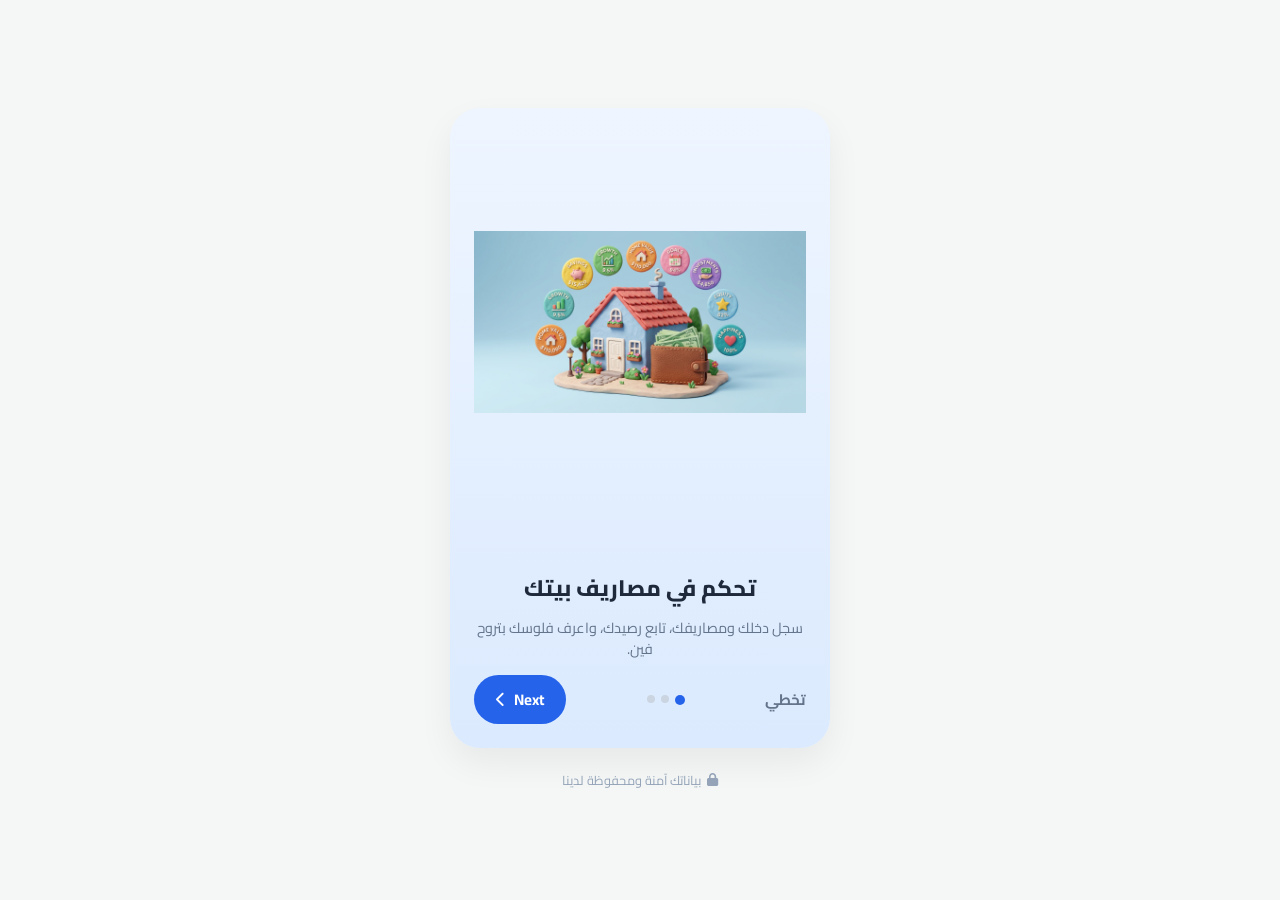
==== commit cf8d34bd: "Replace PNG images with JPEG in slides" ====
--- a/index.html
+++ b/index.html
@@ -15,7 +15,7 @@
         <!-- Slide 1 -->
         <div class="slide active" id="slide1">
             <div class="slide-image-container">
-                <img src="slide1.png" alt="تحكم في مصاريف بيتك" class="slide-img">
+                <img src="slide1.jpeg" alt="تحكم في مصاريف بيتك" class="slide-img">
             </div>
             <div class="slide-content">
                 <h3>تحكم في مصاريف بيتك</h3>
@@ -26,7 +26,7 @@
         <!-- Slide 2 -->
         <div class="slide" id="slide2">
             <div class="slide-image-container">
-                <img src="slide2.png" alt="سجل مصاريفك" class="slide-img">
+                <img src="slide2.jpeg" alt="سجل مصاريفك" class="slide-img">
             </div>
             <div class="slide-content">
                 <h3>سجل مصاريفك</h3>
@@ -37,7 +37,7 @@
         <!-- Slide 3 -->
         <div class="slide" id="slide3">
             <div class="slide-image-container">
-                <img src="slide3.png" alt="تابع رصيدك بسهولة" class="slide-img">
+                <img src="slide3.jpeg" alt="تابع رصيدك بسهولة" class="slide-img">
             </div>
             <div class="slide-content">
                 <h3>تابع رصيدك بسهولة</h3>
--- a/onboarding.css
+++ b/onboarding.css
@@ -11,21 +11,19 @@
     flex-direction: column;
     align-items: center;
     justify-content: center;
-    min-vh: 100vh;
+    min-height: 100vh;
     padding: 20px;
 }
 
-/* Card Container with Dynamic Color Themes */
 .onboarding-card {
     width: 100%;
     max-width: 380px;
-    height: 620px;
+    height: 640px;
     border-radius: 30px;
-    padding: 30px 24px;
+    padding: 24px;
     display: flex;
     flex-direction: column;
     justify-content: space-between;
-    position: relative;
     box-shadow: 0 15px 35px rgba(0,0,0,0.06);
     transition: background 0.4s ease;
 }
@@ -34,44 +32,44 @@
 .theme-red { background: linear-gradient(180deg, #fff0f0 0%, #ffe4e4 100%); }
 .theme-green { background: linear-gradient(180deg, #f0fdf4 0%, #dcfce7 100%); }
 
-/* Slide Visibility */
-.slide { display: none; text-align: center; height: 100%; flex-direction: column; justify-content: space-between; }
+.slide {
+    display: none;
+    text-align: center;
+    height: 100%;
+    flex-direction: column;
+    align-items: center;
+    justify-content: space-between;
+}
+
 .slide.active { display: flex; }
 
-/* Header & Typography */
-.header-logo h2, .header-title h2 { font-weight: 800; font-size: 1.6rem; color: #1e293b; }
-.header-logo p, .header-title p { font-size: 0.88rem; color: #64748b; margin-top: 5px; }
-
-/* Illustrations Placeholder Cards */
-.illustration {
-    position: relative;
-    margin: 20px 0;
+.slide-image-container {
+    width: 100%;
+    height: 380px;
     display: flex;
     align-items: center;
     justify-content: center;
-    flex-grow: 1;
 }
 
-.main-icon { font-size: 5rem; color: #2563eb; }
-
-.receipt-card, .balance-card {
-    background: #ffffff;
-    border-radius: 20px;
-    padding: 20px;
-    width: 85%;
-    box-shadow: 0 10px 20px rgba(0,0,0,0.04);
+.slide-img {
+    max-width: 100%;
+    max-height: 100%;
+    object-fit: contain;
 }
 
-.receipt-item {
-    display: flex;
-    justify-content: space-between;
-    padding: 8px 0;
-    border-bottom: 1px border-dash #f1f5f9;
+.slide-content h3 {
+    font-weight: 800;
+    font-size: 1.4rem;
+    color: #1e293b;
+    margin-bottom: 8px;
 }
 
-.balance-card .amount { font-size: 1.8rem; color: #16a34a; margin: 8px 0; }
+.slide-content p {
+    font-size: 0.9rem;
+    color: #64748b;
+    line-height: 1.5;
+}
 
-/* Bottom Navigation Controls */
 .controls-footer {
     display: flex;
     align-items: center;
@@ -98,7 +96,6 @@
     transition: all 0.3s;
 }
 
-/* Dynamic Dot & Button Theme Styles */
 .theme-blue .dot.active { background-color: #2563eb; width: 10px; height: 10px; }
 .theme-red .dot.active { background-color: #dc2626; width: 10px; height: 10px; }
 .theme-green .dot.active { background-color: #16a34a; width: 10px; height: 10px; }
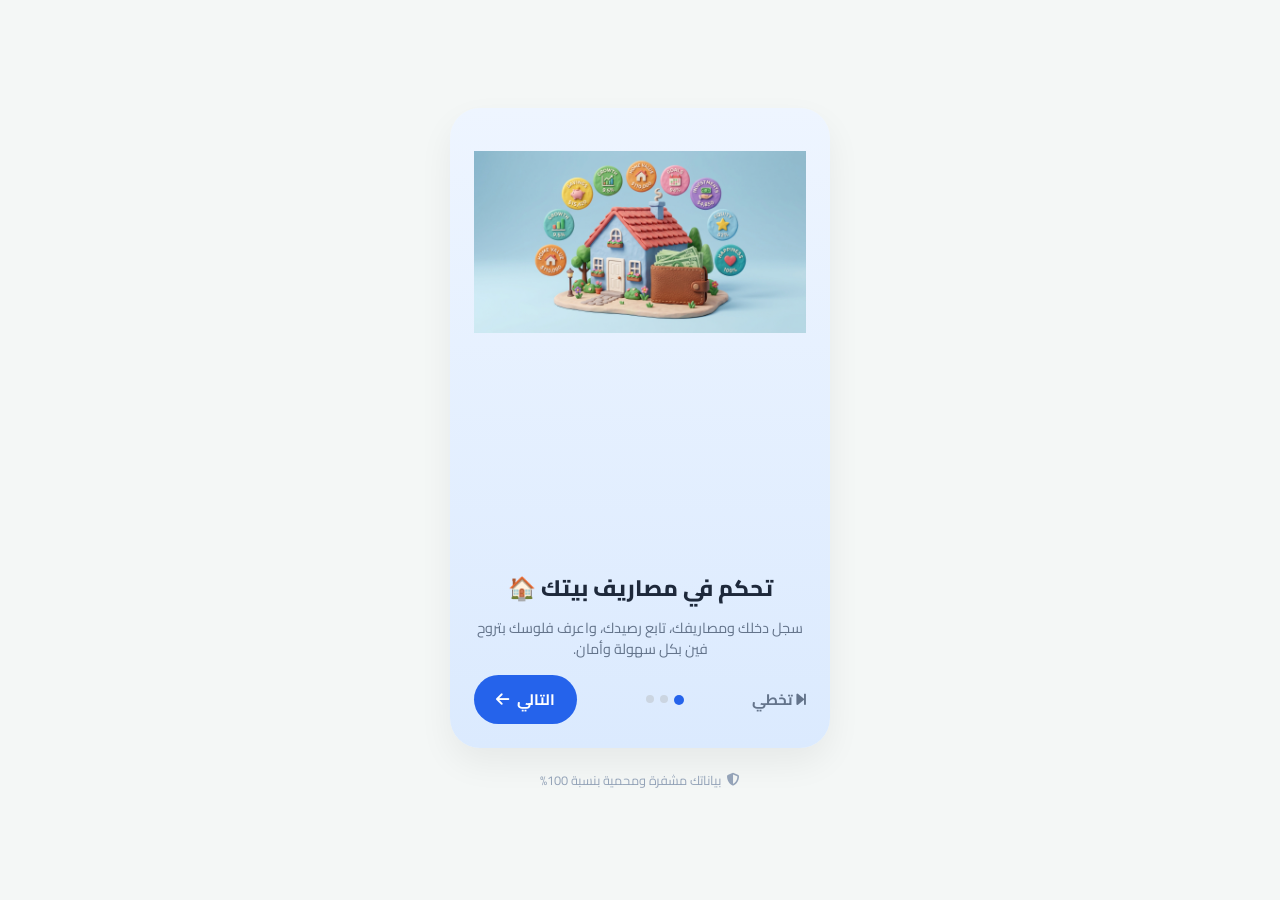
==== commit e0b6d589: "Update index.html" ====
--- a/index.html
+++ b/index.html
@@ -2,53 +2,63 @@
 <html lang="ar" dir="rtl">
 <head>
     <meta charset="UTF-8">
-    <meta name="viewport" content="width=device-width, initial-scale=1.0">
-    <title>مرحباً بك في بيتي</title>
-    <link href="https://fonts.googleapis.com/css2?family=Cairo:wght@400;600;700;800&display=swap" rel="stylesheet">
+    <meta name="viewport" content="width=device-width, initial-scale=1.0, maximum-scale=1.0, user-scalable=no">
+    <meta name="theme-color" content="#667eea">
+    <title>بيتي - تحكم في مصاريف بيتك</title>
+    <link href="https://fonts.googleapis.com/css2?family=Cairo:wght@400;500;600;700;800;900&display=swap" rel="stylesheet">
     <link rel="stylesheet" href="https://cdnjs.cloudflare.com/ajax/libs/font-awesome/6.5.1/css/all.min.css">
     <link rel="stylesheet" href="onboarding.css">
+    <link rel="manifest" href="manifest.json">
+<base target="_blank">
 </head>
 <body>
 
     <div class="onboarding-card theme-blue" id="mainContainer">
-        
+
+        <!-- Progress Bar -->
+        <div class="progress-bar-container">
+            <div class="progress-bar-fill" id="progressBar"></div>
+        </div>
+
         <!-- Slide 1 -->
         <div class="slide active" id="slide1">
             <div class="slide-image-container">
-                <img src="slide1.jpeg" alt="تحكم في مصاريف بيتك" class="slide-img">
+                <img src="slide1.jpeg" alt="تحكم في مصاريف بيتك" class="slide-img" loading="eager">
             </div>
             <div class="slide-content">
-                <h3>تحكم في مصاريف بيتك</h3>
-                <p>سجل دخلك ومصاريفك، تابع رصيدك، واعرف فلوسك بتروح فين.</p>
+                <h3>تحكم في مصاريف بيتك 🏠</h3>
+                <p>سجل دخلك ومصاريفك، تابع رصيدك، واعرف فلوسك بتروح فين بكل سهولة وأمان.</p>
             </div>
         </div>
 
         <!-- Slide 2 -->
         <div class="slide" id="slide2">
             <div class="slide-image-container">
-                <img src="slide2.jpeg" alt="سجل مصاريفك" class="slide-img">
+                <img src="slide2.jpeg" alt="سجل مصاريفك" class="slide-img" loading="lazy">
             </div>
             <div class="slide-content">
-                <h3>سجل مصاريفك</h3>
-                <p>صنف مصاريفك حسب الفئات المختلفة وكن دائماً على اطلاع.</p>
+                <h3>صنف مصاريفك 📊</h3>
+                <p>قسم مصاريفك لفئات مختلفة وتابع كل فئة لوحدها. رؤية واضحة = قرارات أفضل.</p>
             </div>
         </div>
 
         <!-- Slide 3 -->
         <div class="slide" id="slide3">
             <div class="slide-image-container">
-                <img src="slide3.jpeg" alt="تابع رصيدك بسهولة" class="slide-img">
+                <img src="slide3.jpeg" alt="تابع رصيدك بسهولة" class="slide-img" loading="lazy">
             </div>
             <div class="slide-content">
-                <h3>تابع رصيدك بسهولة</h3>
-                <p>اعرف رصيدك المتبقي في أي وقت وتابع تقدمك نحو أهدافك.</p>
+                <h3>وفر أكثر، عيش أحسن 💰</h3>
+                <p>اعرف رصيدك المتبقي في أي وقت، حدد أهدافك، وحقق الاستقرار المالي اللي بتتمناه.</p>
             </div>
         </div>
 
         <!-- Controls Footer -->
         <div class="controls-footer">
-            <button class="btn-text" id="skipOrBackBtn" onclick="handleBackOrSkip()">تخطي</button>
-            
+            <button class="btn-text" id="skipOrBackBtn" onclick="handleBackOrSkip()">
+                <i class="fa-solid fa-forward-step me-1"></i> تخطي
+            </button>
+
             <div class="dots-indicator">
                 <span class="dot active" onclick="goToSlide(1)"></span>
                 <span class="dot" onclick="goToSlide(2)"></span>
@@ -56,14 +66,14 @@
             </div>
 
             <button class="btn-action" id="nextBtn" onclick="nextSlide()">
-                <span>Next</span> <i class="fa-solid fa-chevron-left"></i>
+                <span>التالي</span> <i class="fa-solid fa-arrow-left"></i>
             </button>
         </div>
     </div>
 
     <!-- Global Footer -->
     <div class="global-footer">
-        <i class="fa-solid fa-lock"></i> بياناتك آمنة ومحفوظة لدينا
+        <i class="fa-solid fa-shield-halved"></i> بياناتك مشفرة ومحمية بنسبة 100%
     </div>
 
     <script src="onboarding.js"></script>
--- a/onboarding.css
+++ b/onboarding.css
@@ -45,18 +45,19 @@
 
 .slide-image-container {
     width: 100%;
-    height: 380px;
+    height: 220px; /* تقطيع مساحة ثابتة وصغيرة للصورة */
     display: flex;
     align-items: center;
     justify-content: center;
+    margin-bottom: 10px;
 }
 
 .slide-img {
-    max-width: 100%;
-    max-height: 100%;
-    object-fit: contain;
+    width: 100% !important;
+    height: 200px !important; /* فرض ارتفاع صغير يناسب الموبايل تماماً */
+    max-height: 200px !important;
+    object-fit: contain !important; /* لكي تظهر الصورة كاملة دون أن يتم قصها */
 }
-
 .slide-content h3 {
     font-weight: 800;
     font-size: 1.4rem;
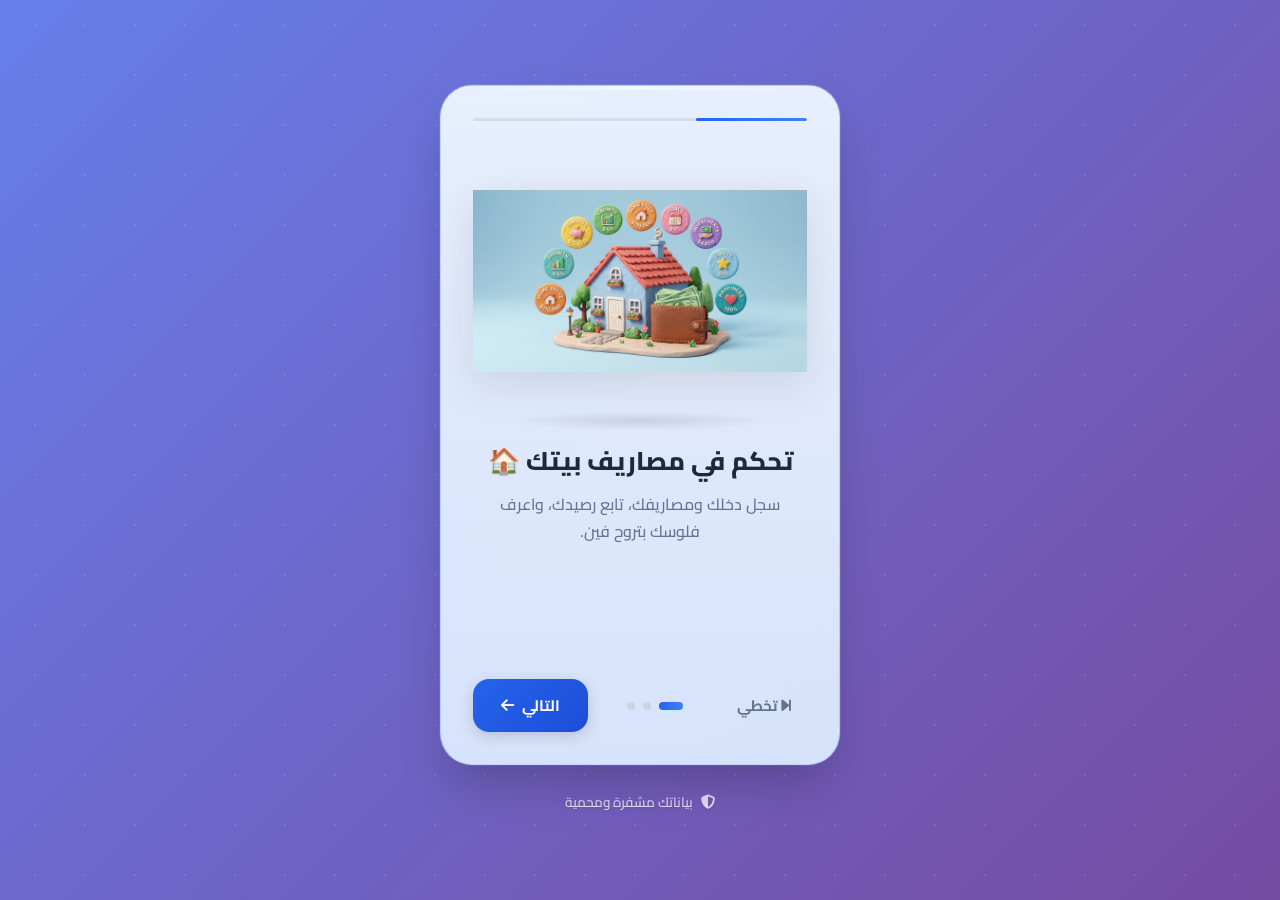
==== commit 4fdac9c4: "Update index.html" ====
--- a/index.html
+++ b/index.html
@@ -3,12 +3,11 @@
 <head>
     <meta charset="UTF-8">
     <meta name="viewport" content="width=device-width, initial-scale=1.0, maximum-scale=1.0, user-scalable=no">
-    <meta name="theme-color" content="#667eea">
+    <meta name="theme-color" content="#f0f4f8">
     <title>بيتي - تحكم في مصاريف بيتك</title>
     <link href="https://fonts.googleapis.com/css2?family=Cairo:wght@400;500;600;700;800;900&display=swap" rel="stylesheet">
     <link rel="stylesheet" href="https://cdnjs.cloudflare.com/ajax/libs/font-awesome/6.5.1/css/all.min.css">
     <link rel="stylesheet" href="onboarding.css">
-    <link rel="manifest" href="manifest.json">
 <base target="_blank">
 </head>
 <body>
@@ -27,7 +26,7 @@
             </div>
             <div class="slide-content">
                 <h3>تحكم في مصاريف بيتك 🏠</h3>
-                <p>سجل دخلك ومصاريفك، تابع رصيدك، واعرف فلوسك بتروح فين بكل سهولة وأمان.</p>
+                <p>سجل دخلك ومصاريفك، تابع رصيدك، واعرف فلوسك بتروح فين.</p>
             </div>
         </div>
 
@@ -38,7 +37,7 @@
             </div>
             <div class="slide-content">
                 <h3>صنف مصاريفك 📊</h3>
-                <p>قسم مصاريفك لفئات مختلفة وتابع كل فئة لوحدها. رؤية واضحة = قرارات أفضل.</p>
+                <p>قسم مصاريفك لفئات مختلفة وتابع كل فئة لوحدها.</p>
             </div>
         </div>
 
@@ -49,7 +48,7 @@
             </div>
             <div class="slide-content">
                 <h3>وفر أكثر، عيش أحسن 💰</h3>
-                <p>اعرف رصيدك المتبقي في أي وقت، حدد أهدافك، وحقق الاستقرار المالي اللي بتتمناه.</p>
+                <p>اعرف رصيدك المتبقي في أي وقت وحقق الاستقرار المالي.</p>
             </div>
         </div>
 
@@ -73,7 +72,7 @@
 
     <!-- Global Footer -->
     <div class="global-footer">
-        <i class="fa-solid fa-shield-halved"></i> بياناتك مشفرة ومحمية بنسبة 100%
+        <i class="fa-solid fa-shield-halved"></i> بياناتك مشفرة ومحمية
     </div>
 
     <script src="onboarding.js"></script>
--- a/onboarding.css
+++ b/onboarding.css
@@ -6,31 +6,73 @@
 }
 
 body {
-    background-color: #f4f7f6;
+    background: linear-gradient(135deg, #667eea 0%, #764ba2 100%);
     display: flex;
     flex-direction: column;
     align-items: center;
     justify-content: center;
     min-height: 100vh;
     padding: 20px;
+    overflow: hidden;
+}
+
+/* Floating background shapes */
+body::before {
+    content: '';
+    position: fixed;
+    top: -50%;
+    left: -50%;
+    width: 200%;
+    height: 200%;
+    background: radial-gradient(circle, rgba(255,255,255,0.1) 1px, transparent 1px);
+    background-size: 50px 50px;
+    animation: bgMove 20s linear infinite;
+    pointer-events: none;
+}
+
+@keyframes bgMove {
+    0% { transform: translate(0, 0); }
+    100% { transform: translate(50px, 50px); }
 }
 
 .onboarding-card {
     width: 100%;
-    max-width: 380px;
-    height: 640px;
-    border-radius: 30px;
-    padding: 24px;
+    max-width: 400px;
+    height: 680px;
+    border-radius: 32px;
+    padding: 32px;
     display: flex;
     flex-direction: column;
     justify-content: space-between;
-    box-shadow: 0 15px 35px rgba(0,0,0,0.06);
-    transition: background 0.4s ease;
-}
-
-.theme-blue { background: linear-gradient(180deg, #eef5ff 0%, #dbeafe 100%); }
-.theme-red { background: linear-gradient(180deg, #fff0f0 0%, #ffe4e4 100%); }
-.theme-green { background: linear-gradient(180deg, #f0fdf4 0%, #dcfce7 100%); }
+    box-shadow: 0 25px 50px -12px rgba(0,0,0,0.25), 0 0 0 1px rgba(255,255,255,0.1);
+    transition: all 0.5s cubic-bezier(0.4, 0, 0.2, 1);
+    position: relative;
+    overflow: hidden;
+    backdrop-filter: blur(20px);
+}
+
+.onboarding-card::before {
+    content: '';
+    position: absolute;
+    top: 0;
+    left: 0;
+    right: 0;
+    height: 4px;
+    background: linear-gradient(90deg, transparent, rgba(255,255,255,0.5), transparent);
+}
+
+.theme-blue { 
+    background: linear-gradient(180deg, rgba(239,246,255,0.95) 0%, rgba(219,234,254,0.95) 100%);
+    border: 1px solid rgba(37,99,235,0.2);
+}
+.theme-red { 
+    background: linear-gradient(180deg, rgba(254,242,242,0.95) 0%, rgba(254,226,226,0.95) 100%);
+    border: 1px solid rgba(220,38,38,0.2);
+}
+.theme-green { 
+    background: linear-gradient(180deg, rgba(240,253,244,0.95) 0%, rgba(220,252,231,0.95) 100%);
+    border: 1px solid rgba(22,163,74,0.2);
+}
 
 .slide {
     display: none;
@@ -38,44 +80,100 @@
     height: 100%;
     flex-direction: column;
     align-items: center;
-    justify-content: space-between;
-}
-
-.slide.active { display: flex; }
+    justify-content: flex-start;
+    opacity: 0;
+    transform: translateX(50px);
+    transition: all 0.5s cubic-bezier(0.4, 0, 0.2, 1);
+}
+
+.slide.active { 
+    display: flex; 
+    opacity: 1;
+    transform: translateX(0);
+}
 
 .slide-image-container {
     width: 100%;
-    height: 220px; /* تقطيع مساحة ثابتة وصغيرة للصورة */
+    height: 280px;
     display: flex;
     align-items: center;
     justify-content: center;
-    margin-bottom: 10px;
+    margin-bottom: 24px;
+    position: relative;
+}
+
+.slide-image-container::after {
+    content: '';
+    position: absolute;
+    bottom: -10px;
+    left: 50%;
+    transform: translateX(-50%);
+    width: 80%;
+    height: 20px;
+    background: radial-gradient(ellipse, rgba(0,0,0,0.1) 0%, transparent 70%);
+    border-radius: 50%;
 }
 
 .slide-img {
-    width: 100% !important;
-    height: 200px !important; /* فرض ارتفاع صغير يناسب الموبايل تماماً */
-    max-height: 200px !important;
-    object-fit: contain !important; /* لكي تظهر الصورة كاملة دون أن يتم قصها */
-}
+    width: 100%;
+    height: 260px;
+    max-height: 260px;
+    object-fit: contain;
+    animation: floatImage 3s ease-in-out infinite;
+    filter: drop-shadow(0 10px 20px rgba(0,0,0,0.1));
+}
+
+@keyframes floatImage {
+    0%, 100% { transform: translateY(0px); }
+    50% { transform: translateY(-10px); }
+}
+
+.slide-content {
+    padding: 0 8px;
+}
+
 .slide-content h3 {
     font-weight: 800;
-    font-size: 1.4rem;
+    font-size: 1.6rem;
     color: #1e293b;
-    margin-bottom: 8px;
+    margin-bottom: 12px;
+    line-height: 1.3;
 }
 
 .slide-content p {
-    font-size: 0.9rem;
+    font-size: 1rem;
     color: #64748b;
-    line-height: 1.5;
-}
+    line-height: 1.7;
+    font-weight: 500;
+}
+
+/* Progress Bar */
+.progress-bar-container {
+    width: 100%;
+    height: 4px;
+    background: rgba(0,0,0,0.08);
+    border-radius: 2px;
+    margin-bottom: 20px;
+    overflow: hidden;
+}
+
+.progress-bar-fill {
+    height: 100%;
+    border-radius: 2px;
+    transition: all 0.5s cubic-bezier(0.4, 0, 0.2, 1);
+    width: 33.33%;
+}
+
+.theme-blue .progress-bar-fill { background: linear-gradient(90deg, #2563eb, #3b82f6); }
+.theme-red .progress-bar-fill { background: linear-gradient(90deg, #dc2626, #ef4444); }
+.theme-green .progress-bar-fill { background: linear-gradient(90deg, #16a34a, #22c55e); }
 
 .controls-footer {
     display: flex;
     align-items: center;
     justify-content: space-between;
-    padding-top: 15px;
+    padding-top: 20px;
+    margin-top: auto;
 }
 
 .btn-text {
@@ -85,26 +183,44 @@
     font-weight: 700;
     font-size: 0.95rem;
     cursor: pointer;
-}
-
-.dots-indicator { display: flex; gap: 6px; }
+    padding: 8px 16px;
+    border-radius: 12px;
+    transition: all 0.3s ease;
+}
+
+.btn-text:hover {
+    background: rgba(0,0,0,0.05);
+    color: #334155;
+}
+
+.dots-indicator { 
+    display: flex; 
+    gap: 8px; 
+    align-items: center;
+}
+
 .dot {
     width: 8px;
     height: 8px;
     border-radius: 50%;
     background-color: #cbd5e1;
     cursor: pointer;
-    transition: all 0.3s;
-}
-
-.theme-blue .dot.active { background-color: #2563eb; width: 10px; height: 10px; }
-.theme-red .dot.active { background-color: #dc2626; width: 10px; height: 10px; }
-.theme-green .dot.active { background-color: #16a34a; width: 10px; height: 10px; }
+    transition: all 0.4s cubic-bezier(0.4, 0, 0.2, 1);
+}
+
+.dot.active {
+    width: 24px;
+    border-radius: 12px;
+}
+
+.theme-blue .dot.active { background: linear-gradient(90deg, #2563eb, #3b82f6); }
+.theme-red .dot.active { background: linear-gradient(90deg, #dc2626, #ef4444); }
+.theme-green .dot.active { background: linear-gradient(90deg, #16a34a, #22c55e); }
 
 .btn-action {
     border: none;
-    padding: 10px 22px;
-    border-radius: 25px;
+    padding: 12px 28px;
+    border-radius: 16px;
     color: #ffffff;
     font-weight: 700;
     font-size: 0.95rem;
@@ -112,18 +228,80 @@
     display: flex;
     align-items: center;
     gap: 8px;
-    transition: background 0.3s;
-}
-
-.theme-blue .btn-action { background-color: #2563eb; }
-.theme-red .btn-action { background-color: #dc2626; }
-.theme-green .btn-action { background-color: #16a34a; }
+    transition: all 0.3s ease;
+    box-shadow: 0 4px 15px rgba(0,0,0,0.15);
+    position: relative;
+    overflow: hidden;
+}
+
+.btn-action::after {
+    content: '';
+    position: absolute;
+    top: 50%;
+    left: 50%;
+    width: 0;
+    height: 0;
+    background: rgba(255,255,255,0.2);
+    border-radius: 50%;
+    transform: translate(-50%, -50%);
+    transition: width 0.6s, height 0.6s;
+}
+
+.btn-action:hover::after {
+    width: 300px;
+    height: 300px;
+}
+
+.btn-action:hover {
+    transform: translateY(-2px);
+    box-shadow: 0 8px 25px rgba(0,0,0,0.2);
+}
+
+.btn-action:active {
+    transform: translateY(0);
+}
+
+.theme-blue .btn-action { background: linear-gradient(135deg, #2563eb, #1d4ed8); }
+.theme-red .btn-action { background: linear-gradient(135deg, #dc2626, #b91c1c); }
+.theme-green .btn-action { background: linear-gradient(135deg, #16a34a, #15803d); }
 
 .global-footer {
-    margin-top: 20px;
-    font-size: 0.8rem;
-    color: #94a3b8;
-    display: flex;
-    align-items: center;
-    gap: 6px;
-}
+    margin-top: 24px;
+    font-size: 0.85rem;
+    color: rgba(255,255,255,0.8);
+    display: flex;
+    align-items: center;
+    gap: 8px;
+    font-weight: 500;
+    text-shadow: 0 1px 2px rgba(0,0,0,0.1);
+}
+
+.global-footer i {
+    font-size: 0.9rem;
+}
+
+/* Responsive */
+@media (max-width: 480px) {
+    .onboarding-card {
+        height: 100vh;
+        max-width: 100%;
+        border-radius: 0;
+        padding: 24px;
+    }
+
+    .slide-image-container {
+        height: 240px;
+    }
+
+    .slide-img {
+        height: 220px;
+    }
+
+    .slide-content h3 {
+        font-size: 1.4rem;
+    }
+
+    body {
+        padding: 0;
+    }
+}
